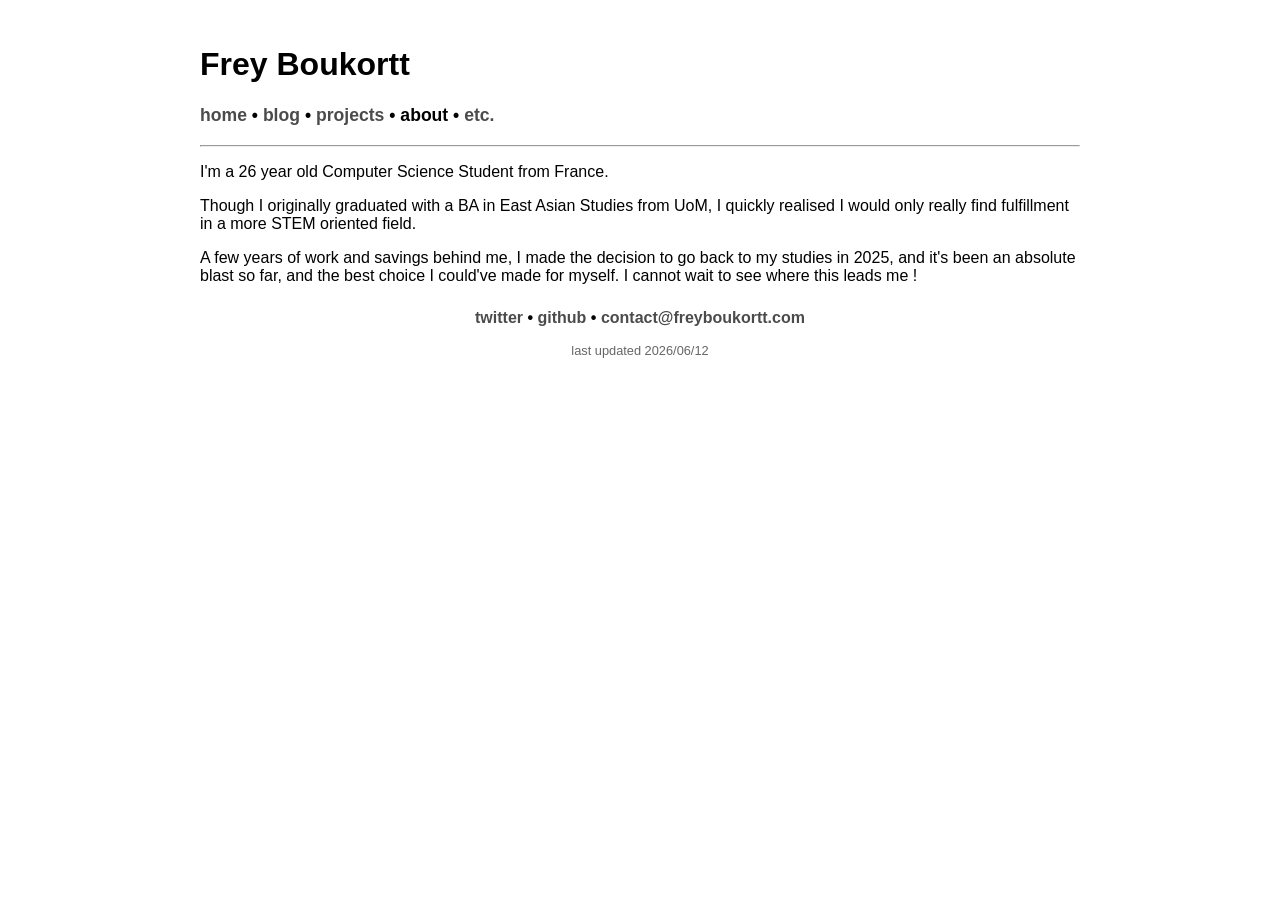
==== docs/about.html @ 5565591c "new dir" ====
<!DOCTYPE html>
<html>
	<head>
		<meta charset="utf-8">
		<meta name="viewport" content="width-device-width">
		<link rel="stylesheet" type="text/css" href="styles.css"/>
		<title> about - frey boukortt </title>
	</head>
	<body>
		<header>
			<h1 class="header">Frey Boukortt </h1></header>
			<nav>
				<a href="index.html">home</a> &bull;
				<a href="blog.html">blog</a> &bull;
				<a href="projects.html">projects</a> &bull;
				<a href="about.html" class="current">about</a> &bull;
				<a href="more.html">etc.</a>
			</nav>
			<hr/>
		<main>
<p>I'm a 26 year old Computer Science Student from France.</p>
<p>Though I originally graduated with a BA in East Asian Studies from UoM, I quickly realised I would only really
    find fulfillment in a more STEM oriented field.</p>

<p>A few years of work and savings behind me, I made the decision to go back to my studies in 2025, and
    it's been an absolute blast so far, and the best choice I could've made for myself.
    I cannot wait to see where this leads me !
</p>

<nav class="contact">
    <a href="https://x.com/astro_frey">twitter</a> &bull;
    <a href="https://github.com/freybkt">github</a> &bull;
    <a href="mailto:contact@freyboukortt.com">contact@freyboukortt.com</a>
</nav>
</main>
	<footer> last updated 2026/06/12 </footer>
</body>
---- docs/styles.css ----
html{
	--accent-color: black;
	font-family: sans-serif;
}

body {
	color: var(--accent-color);
	max-width: 55em;
	margin: 1em auto;
	padding: 0.5em;
	
}

main {
	font-size: 1em;
}

.header{
	text-align: left;
}

h1, h2, h3{
	color: var(--accent-color);
	line-height: 1.2em;
	padding: 0;
	text-align: center;
}

h4 {
	line-height: 1.2em;
}

nav {
	text-align: left;
	font-weight: bold;
	font-size: 1.1em;
	margin: 0;
	padding-bottom: 0.6em;
	padding-left: 0;
}

a {
	text-decoration: none;
	opacity: 70%;
	color: var(--accent-color);
}

.contact{
	padding-top: 0.5em;
	text-align: center;
	font-size: 1em;
}

a.current {
	opacity: 100%;

}

a:hover {
	opacity: 100%;
}

footer {
	padding: 0.5em;
	color: #666666;
	font-size: 0.8em;
	text-align: center;
}
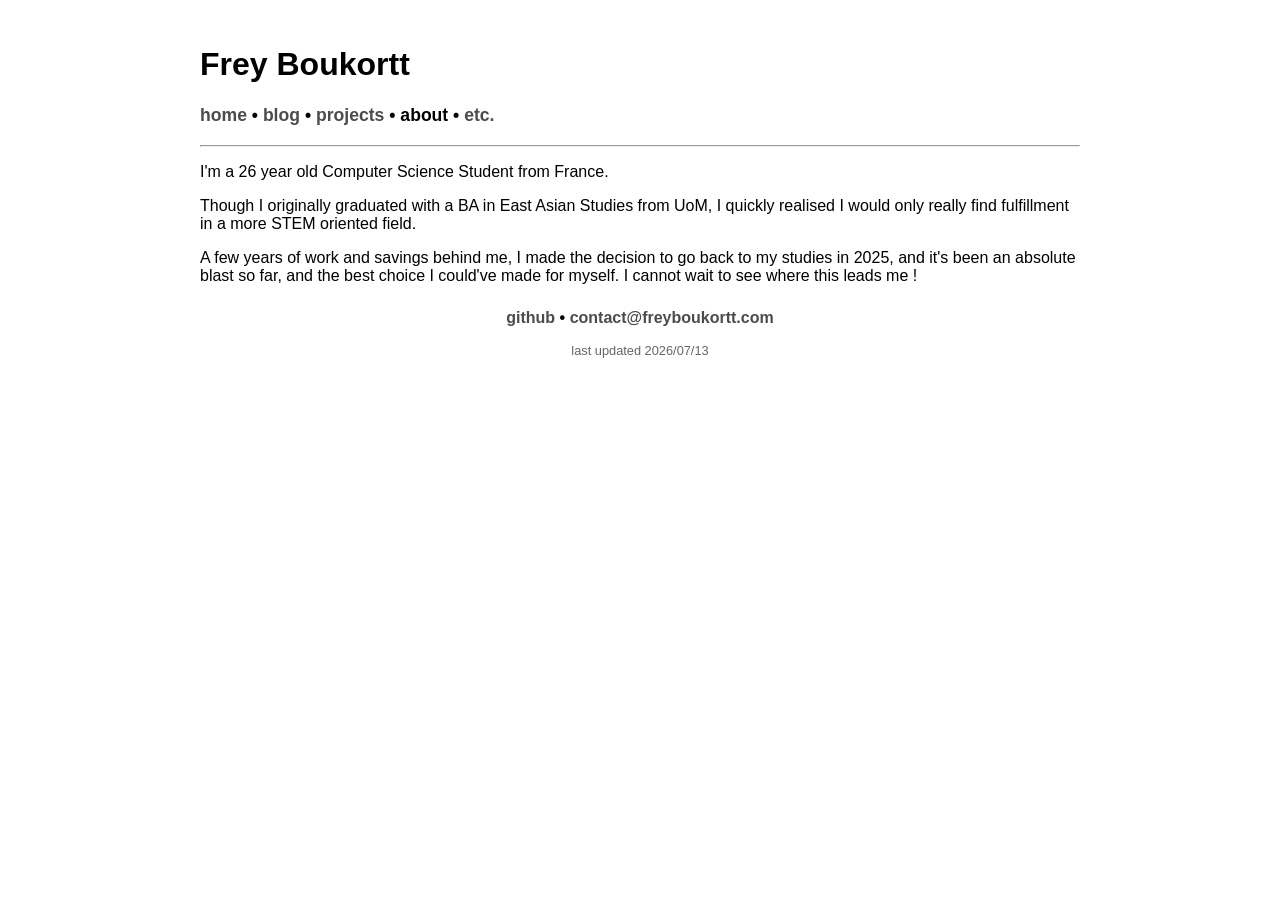
==== commit 104ea0b3: "changes to pages" ====
--- a/docs/about.html
+++ b/docs/about.html
@@ -28,10 +28,9 @@
 </p>
 
 <nav class="contact">
-    <a href="https://x.com/astro_frey">twitter</a> &bull;
     <a href="https://github.com/freybkt">github</a> &bull;
     <a href="mailto:contact@freyboukortt.com">contact@freyboukortt.com</a>
 </nav>
 </main>
-	<footer> last updated 2026/06/12 </footer>
+	<footer> last updated 2026/07/13 </footer>
 </body>
